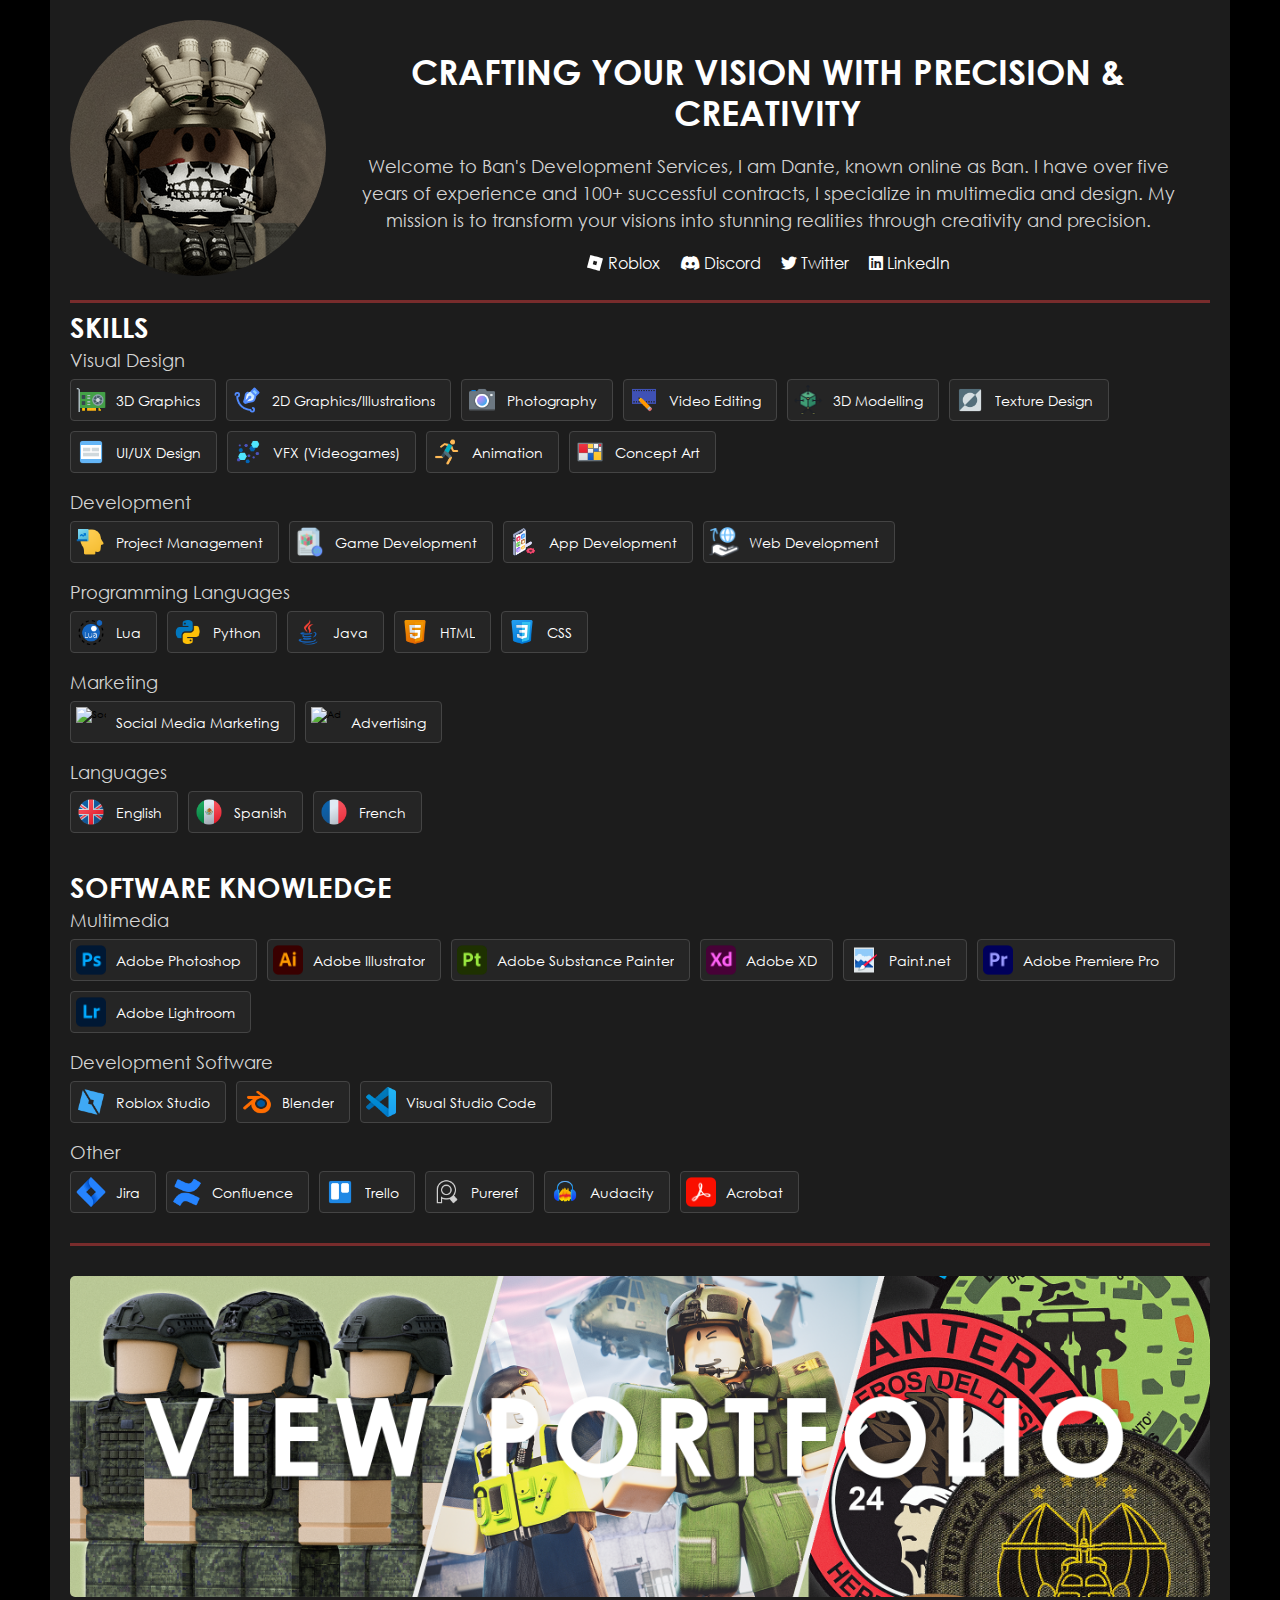
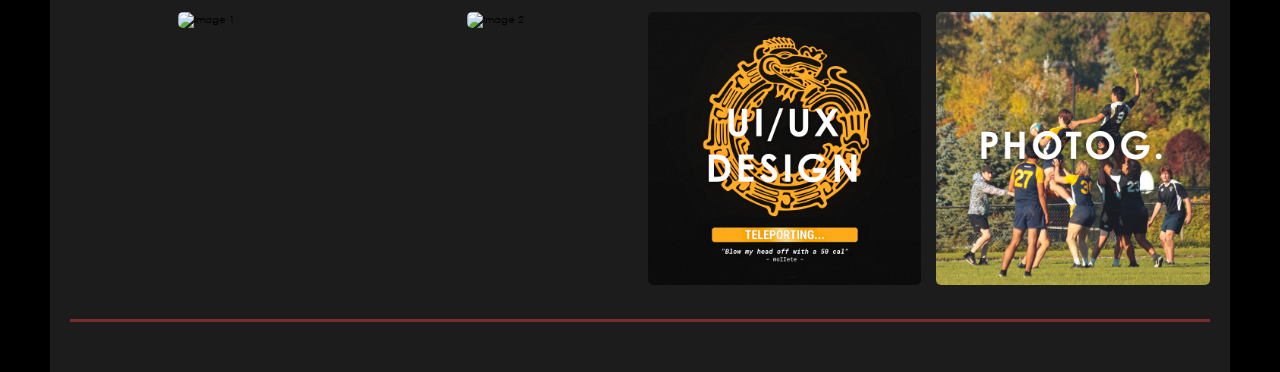
==== index.html @ 94d70f52 "initial commit" ====
<!DOCTYPE html>
<html lang="en">
<head>
    <meta charset="UTF-8">
    <meta name="viewport" content="width=device-width, initial-scale=1.0">
    <title>Ban's | Home</title>
    <link rel="icon" type="image/x-icon" href="../images/logo/banfavicon.ico">
    <link rel="stylesheet" href="../css/home.css">
    
    <link rel="stylesheet" href="https://cdnjs.cloudflare.com/ajax/libs/font-awesome/6.0.0/css/all.min.css">
    

</head>
<body>
    <!-- HEADER -->
    <script src="https://cdnjs.cloudflare.com/ajax/libs/jquery/3.7.1/jquery.min.js" integrity="sha512-v2CJ7UaYy4JwqLDIrZUI/4hqeoQieOmAZNXBeQyjo21dadnwR+8ZaIJVT8EE2iyI61OV8e6M8PP2/4hpQINQ/g==" crossorigin="anonymous" referrerpolicy="no-referrer"></script>
    <header id="header">

    </header>    
    <script type="text/JavaScript">
        $( "#header" ).load( "./pages/extra/header.html" )
    </script>

    <div class="wrapper">
        <div class="intro-container">
            <div class="profile-picture">
                <img src="images\logo\banfavicon.ico" alt="Profile Picture">
            </div>
            <div class="intro-text">
                <h1>CRAFTING YOUR VISION WITH PRECISION & CREATIVITY</h1>
                <p>Welcome to Ban's Development Services, I am Dante, known online as Ban. I have over five years of experience and 100+ successful contracts, I specialize in multimedia and design. My mission is to transform your visions into stunning realities through creativity and precision.</p>
                <div class="social-media-links">
                    <a target="_blank" href="https://www.roblox.com/users/136568311/profile">
                        <img src="images/home/skills__software/roblox.svg" alt="Roblox Icon" class="custom-icon">
                        Roblox
                    </a>
                    <a target="_blank" href="https://discord.gg/MHw5zYeMuU">
                        <i class="fa-brands fa-discord"></i>
                        Discord
                    </a>
                    <a target="_blank" href="https://x.com/DasBananeitor">
                        <i class="fa-brands fa-twitter"></i>
                        Twitter
                    </a>
                    <a target="_blank" href="https://www.linkedin.com/in/dantegordine/">
                        <i class="fa-brands fa-linkedin"></i>
                        LinkedIn
                    </a>
                </div>
                
                
            </div>
            
        </div>

        <!-- Divider Bar -->
        <div class="divider1"></div>

        <div class="skills-section">
            <h2>SKILLS</h2>

            <ul class="skills-list" id="skills-list"></ul>

        </div>
        
        <div class="skills-section">
            <h2>SOFTWARE KNOWLEDGE</h2>
            <ul class="software-list" id="software-list">
                <!-- JavaScript will populate this list -->
            </ul>
        </div>
        
        
        <script type="module" src="js\skilsAndSoftware.js"></script>
        
        
        
        <div class="divider2"></div>


        <div id="portfolio">
            <div class="gallery-grid-thumb">
                <a href="pages/portfolio.html">
                    <img src="images/home/portfolio.png" alt="Portfolio">
                </a>
                
            </div>
           
        </div>
        <div id="gallery">
            <div class="gallery-grid">
                <div class="gallery-item"><img src="images/home/graphics.png" alt="Image 1"></div>
                <div class="gallery-item"><img src="images/home/textures-models.png" alt="Image 2"></div>
                <div class="gallery-item"><img src="images/home/user-interface.png" alt="Image 3"></div>
                <div class="gallery-item"><img src="images/home/photography.png" alt="Image 4"></div>
            </div>
            <div class="divider3"></div>
        </div>

    </div>

    <!-- FOOTER -->
    <script src="https://cdnjs.cloudflare.com/ajax/libs/jquery/3.7.1/jquery.min.js" integrity="sha512-v2CJ7UaYy4JwqLDIrZUI/4hqeoQieOmAZNXBeQyjo21dadnwR+8ZaIJVT8EE2iyI61OV8e6M8PP2/4hpQINQ/g==" crossorigin="anonymous" referrerpolicy="no-referrer"></script>
    <footer id="footer">

    </footer>    
    <script type="text/JavaScript">
        $( "#footer" ).load( "./pages/extra/footer.html" )
    </script>
</body>
</html>
---- css/home.css ----
@font-face {
    font-family: 'Gothic Bold';
    src: url('../fonts/centurygothic_bold.ttf');
}

@font-face {
    font-family: 'Gothic';
    src: url('../fonts/centurygothic.ttf');
}

html {
    font-size: 62.5%;
}

body {
    background-color: #ff0000;
    margin: 0;
    padding: 0;
    display: flex;
    min-height:100%;
    flex-direction: column;
    align-items: center;
    font-family: 'Gothic', sans-serif ;

}



/* Wrapper Styling */
.wrapper {
    background-color: #1c1c1c;
    padding: 20px;
    box-sizing: border-box;
    text-align: center;
    width: 100%; /* Ensure the wrapper covers the full width */
    
    overflow-x: hidden; /* Prevent horizontal overflow */
}








/* Dropdown styles */
.dropdown {
    position: relative;
    display: inline-block;
}

.dropdown-content {
    display: none;
    position: absolute;
    right: 0;
    background-color: #232324;
    min-width: 20rem;
    box-shadow: 0px 0.8rem 1.6rem 0px rgba(0,0,0,0.5);
    z-index: 1;
    padding-top: 1rem;
    padding-bottom: 1rem;
}

.dropdown-content a {
    color: white;
    padding: 1rem;
    text-decoration: none;
    display: flex; /* Ensure horizontal alignment */
    align-items: center; /* Vertically center content */
    text-align: left;
    white-space: nowrap; /* Prevent text wrapping */
}

.dropdown-content a img {
    height: 2rem; /* Adjust the height of the icon */
    width: auto;  /* Maintain aspect ratio */
    margin-right: 1rem; /* Space between image and text */
    flex-shrink: 0; /* Prevent the image from shrinking */
}

.dropdown-content a:hover {
    color: #ddd; /* Text color changes on hover */
}

.dropdown:hover .dropdown-content {
    display: block;
}

nav {
    display: flex;
    align-items: center;
}

nav a, span {
    color: #fff;
    text-decoration: none;
    margin: 0 1rem;
    font-family: 'Gothic';
    font-size: 1rem;
}

#current {
    font-family: "Gothic Bold";
}

nav a:hover {
    color: #d4d4d4;
}





.intro-container {

    display: flex;

    justify-content: space-between;
    align-items: center;
    font-size: 1em;
    margin-bottom: 2rem;
}

.profile-picture img {
    width: auto;
    height: 90%;
    border-radius: 50%; /* Optional, for a circular image */
}

.intro-text {
    text-align: center;

    padding: 0 2.0rem; 
    color: #ffffff;
}

.intro-text h1 {
    font-family: 'Gothic Bold', sans-serif;
    font-size: 3.5em;
    margin-bottom: 2.0rem;
    color: #ffffff;
}

.intro-text p {
    font-family: 'Gothic', sans-serif;
    font-size: 1.8em;
    line-height: 1.5;
    color: #d4d4d4;
}

li.spacer {
    display: inline-block;
    height: 0;
    margin: 0;
    padding: 0;
}


.social-media-links {
    display: flex;
    grid-template-columns: 60px 60px;
    font-size: 1.6rem;

    justify-content: center; /* Centers the grid horizontally */
    align-items: center;     /* Centers the grid items vertically */
   
}

.social-media-links a {
    
    
    color: #ffffff;
    margin: 0 10px;
    text-decoration: none;
    font-size: 1em;
}

.custom-icon {
    width: 1em;
    height: 1em;
    color: #ffffff;
    vertical-align: middle;
    margin-right: 1px;
    position: relative;
    top: -0.1rem
    
}

.social-media-links a:hover .custom-icon {
    filter: brightness(75%)
}

.social-media-links a:hover {
    color: #d4d4d4;
    
}

#portfolio {
    padding-bottom: 15px;
}

#portfolio img {
    width: 100%;

    height: auto;
    border-radius: 5px;
    
}

#gallery {
    text-align: center;
}

.gallery-grid-thumb {






    margin: 0 auto;
}

.gallery-grid-thumb img {
    display: grid;
    grid-template-columns: repeat(1, 1fr);

    object-fit: fill;
    gap: .5rem;
}

.gallery-grid {
    display: grid;
    grid-template-columns: repeat(4, 1fr);

    gap: 1.5rem;

    margin: 0 auto;
}

.gallery-item img {
    width: 100%;

    object-fit: cover;
    border-radius: 5px;
    object-fit: s;
}



/* Divider Bar Styles */
.divider1 {
    border-top: 0.3rem solid #782c2c; /* Color and thickness of the line */
    margin: 0px auto; /* Center the divider with auto margins */
    width: 100%; /* Set the width to 10% */
    display: block; /* Ensures the bar is a block element */
    position: relative; /* Allows for positioning if needed */

}


/* Divider Bar Styles */
.divider2 {
    border-top: 0.3rem solid #782c2c; /* Color and thickness of the line */
    margin: 0px auto; /* Center the divider with auto margins */
    width: 100%; /* Set the width to 10% */
    display: block; /* Ensures the bar is a block element */
    position: relative; /* Allows for positioning if needed */

    margin-bottom: 3rem;
}

.divider3 {
    border-top: 0.3rem solid #782c2c; /* Color and thickness of the line */
    margin: 0px auto; /* Center the divider with auto margins */
    width: 100%; /* Set the width to 10% */
    display: block; /* Ensures the bar is a block element */
    position: relative; /* Allows for positioning if needed */

    margin-top: 3rem;
    margin-bottom: 3rem;
}










.skills-list ul, .software-list ul {
    display: flex;
    flex-direction: row;
    flex-wrap: wrap; /* Allow items to wrap to the next line */

    padding: 0; 
    list-style-type: none; 

    flex: 0 2 auto; /* Allow items to shrink and grow based on content */


}

.skills-list li, .software-list li {
    display: flex;
    align-items: center;
    justify-content: flex-start;
    background: #252525;
    border: 0.1rem solid #444;
    border-radius: 0.4rem;
    padding: 5px;
    margin: 0 1rem 1rem 0; /* Space between items */
    transition: background 0.5s;
    position: relative; /* Make the parent element relative */
    text-align: left;
    overflow: hidden;
    white-space: nowrap; /* Keep text in a single line */
}

.spacer {
    background-color: transparent !important;
}


.skills-list li:hover, .software-list li:hover {
    background: #333;
    transform: scale(1.01);
    
}

.skills-section {
    text-align: left;

    margin: 0 auto;
    padding: 1rem 0;
    
}

.skills-section h2 {
    font-family: 'Gothic Bold', sans-serif;
    font-size: 2.8rem;
    color: #FFFFFF;
    margin: 0;
    line-height: 1;
}

.skills-section h3 {
    font-family: 'Gothic', sans-serif;
    font-weight: normal;
    font-size: 1.8rem;
    line-height: 1;
    color: #d4d4d4;
    margin: 1rem 0 1rem;

    
}

.skills-list, .software-list {
    display: block;
    flex-wrap: wrap;

    padding: 0;
    list-style-type: none;
    
}

/* Style for images in the gallery */
#gallery img, #portfolio img:hover {
    transition: box-shadow 0.3s ease, transform 0.5s ease; 
    cursor: pointer; /* Change cursor to pointer on hover */
}

/* Hover effect for images */
#gallery img:hover, #portfolio img:hover {
    box-shadow: 0 0 0 0.1em #ffffff; /* Create a border-like effect outside the image */
    transform: scale(1.001);

}

.gallery-grid-thumb h2 {
    font-family: 'Gothic Bold', sans-serif;
    font-size: 28px;
    color: #FFFFFF;
    line-height: 0.5;
    text-align: left;

}

.gallery-grid-thumb h3 {
    margin-top: -8px;
    font-family: 'Gothic', sans-serif;
    font-weight: normal;
    font-size: 1.8rem;
    line-height: 1.5;
    color: #d4d4d4;
    text-align: left;

}


/* SKILL LIST */
.skills-list li span, .software-list li span {
    overflow: hidden;
    text-overflow: ellipsis;
}

.years-text {
    display: none;
    position: absolute;
    text-align: center;
    color: #ffffff;
    font-family: "Gothic Bold";
    z-index: 1.5;
}

.skills-list li:hover, .software-list li:hover {
    background: #782c2c;
}

.skill-text {
    font-size: 1.4rem;
}

.skills-list li:hover .years-text, .software-list li:hover .years-text {
    display: block;
    color: #d4d4d4;
}

.software-list li:hover span:not(.years-text) {
    opacity: 1;
}

.skill-icon, .software-icon {
    width: 3rem;
    height: 3rem;
    margin-right: 0px;
}

/* MEDIA QUERIES */
@media only screen and (min-width: 1280px) {
    body {
        padding-left: max(5rem, calc(50% - 640px));
        padding-right: max(5rem, calc(50% - 640px));
        background-color: rgba(0, 0, 0, 1);
    }
}

@media only screen and (max-width: 780px) {
    html {
        font-size: 55.5%;
    }
    .gallery-grid {
        grid-template-columns: repeat(2, 1fr) ;
    }
    .intro-container {
        flex-direction: column; 
    }
    .profile-picture img {
        width: 15rem;
    }
}

@media only screen and (max-width: 350px) {
    .gallery-grid {
        grid-template-columns: repeat(1, 1fr) ;
    }
}
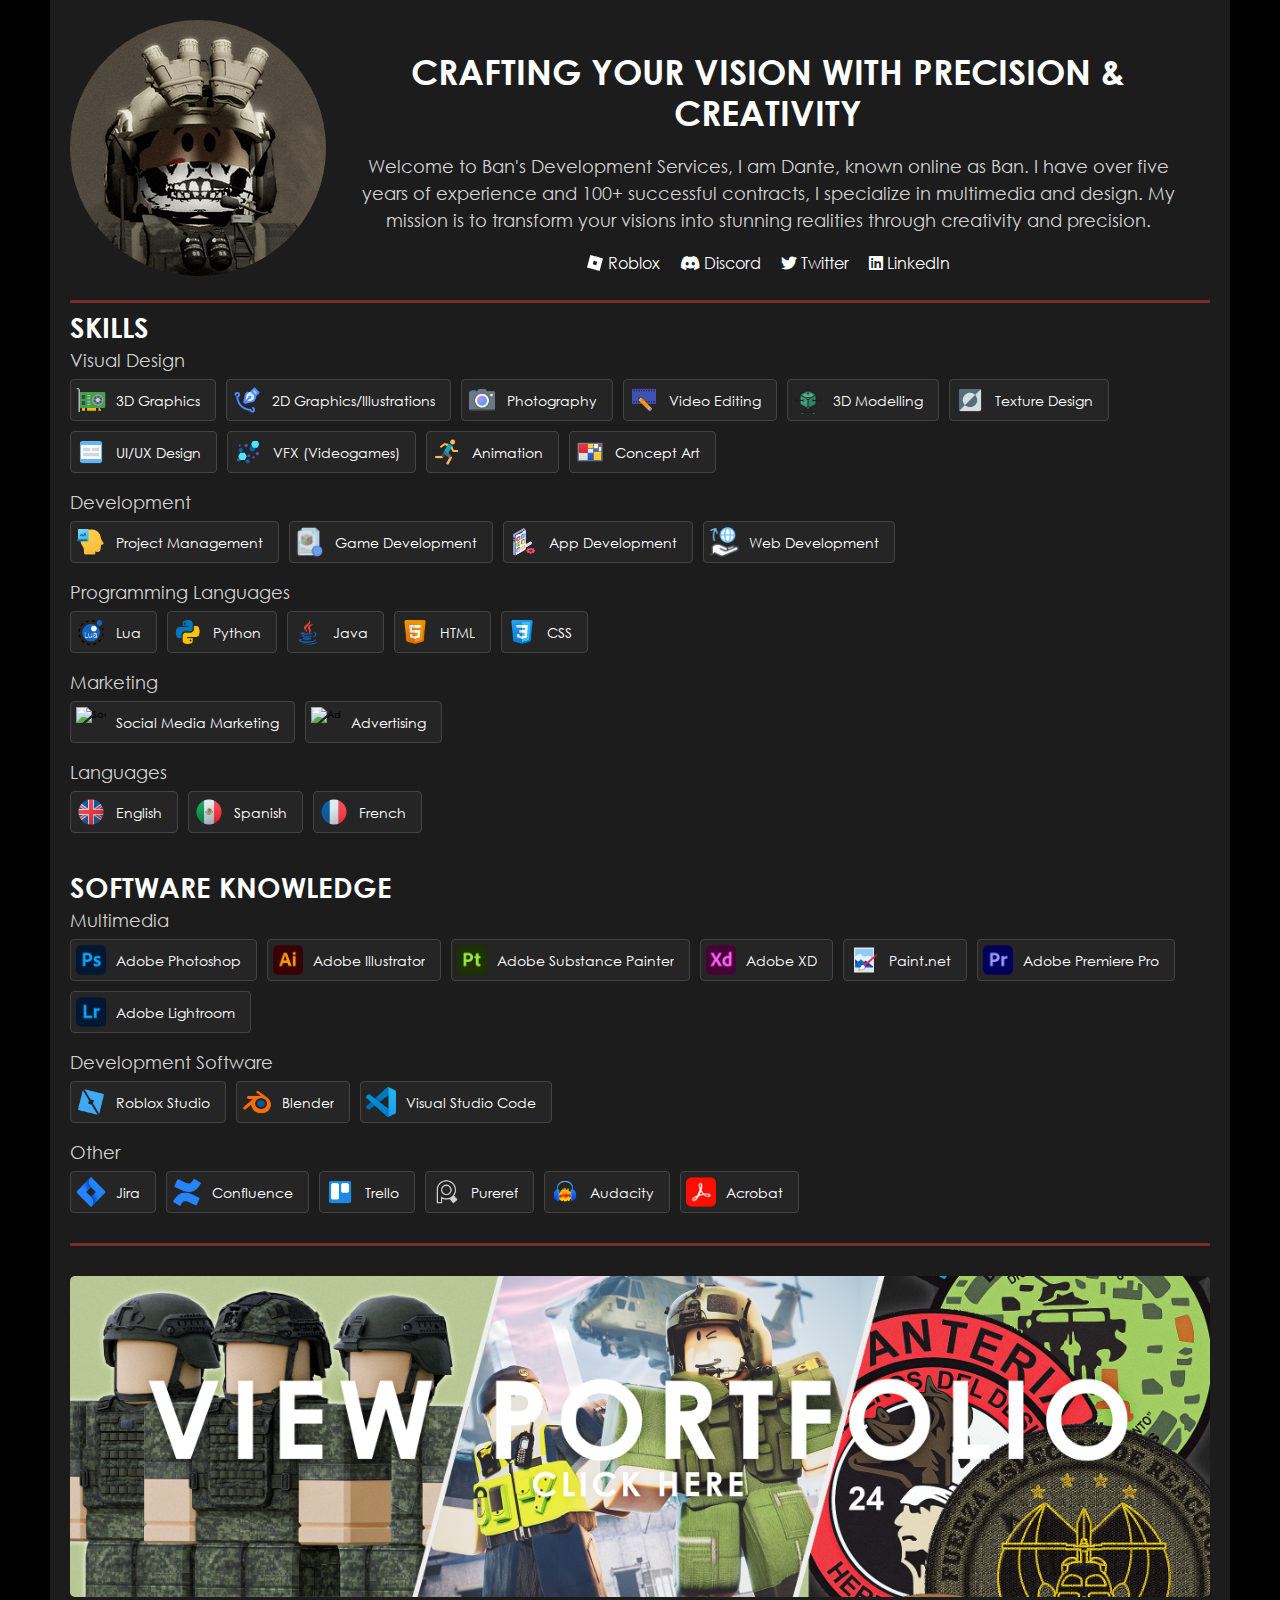
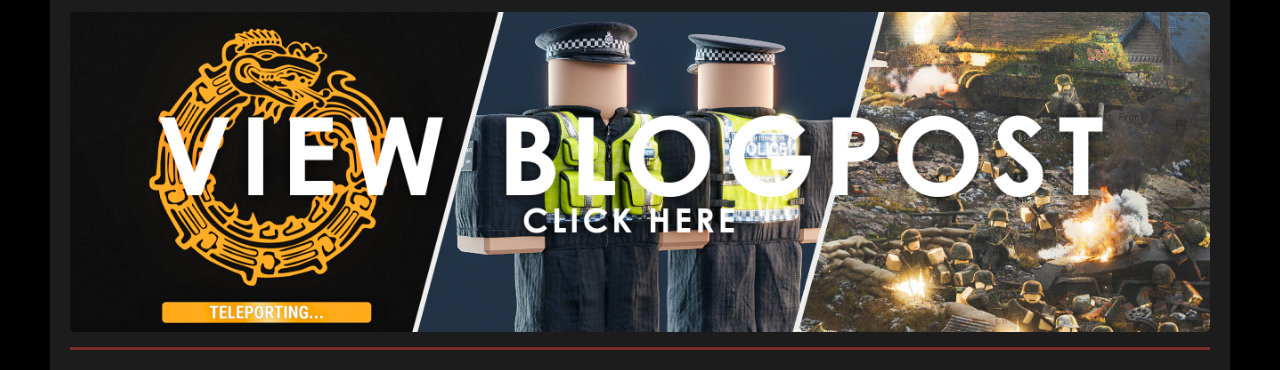
==== commit f24578fd: "Version - 1.0.8" ====
--- a/index.html
+++ b/index.html
@@ -4,8 +4,8 @@
     <meta charset="UTF-8">
     <meta name="viewport" content="width=device-width, initial-scale=1.0">
     <title>Ban's | Home</title>
-    <link rel="icon" type="image/x-icon" href="../images/logo/banfavicon.ico">
-    <link rel="stylesheet" href="../css/home.css">
+    <link rel="icon" type="image/x-icon" href="./images/logo/banfavicon.ico">
+    <link rel="stylesheet" href="./css/home.css">
     
     <link rel="stylesheet" href="https://cdnjs.cloudflare.com/ajax/libs/font-awesome/6.0.0/css/all.min.css">
     
@@ -87,16 +87,17 @@
             </div>
            
         </div>
-        <div id="gallery">
-            <div class="gallery-grid">
-                <div class="gallery-item"><img src="images/home/graphics.png" alt="Image 1"></div>
-                <div class="gallery-item"><img src="images/home/textures-models.png" alt="Image 2"></div>
-                <div class="gallery-item"><img src="images/home/user-interface.png" alt="Image 3"></div>
-                <div class="gallery-item"><img src="images/home/photography.png" alt="Image 4"></div>
+        <div id="portfolio">
+            <div class="gallery-grid-thumb">
+                <a href="pages/portfolio.html">
+                    <img src="images/home/blogpost.png" alt="Portfolio">
+                </a>
+                
             </div>
-            <div class="divider3"></div>
+           
         </div>
 
+        <div class="divider1"></div>
     </div>
 
     <!-- FOOTER -->
